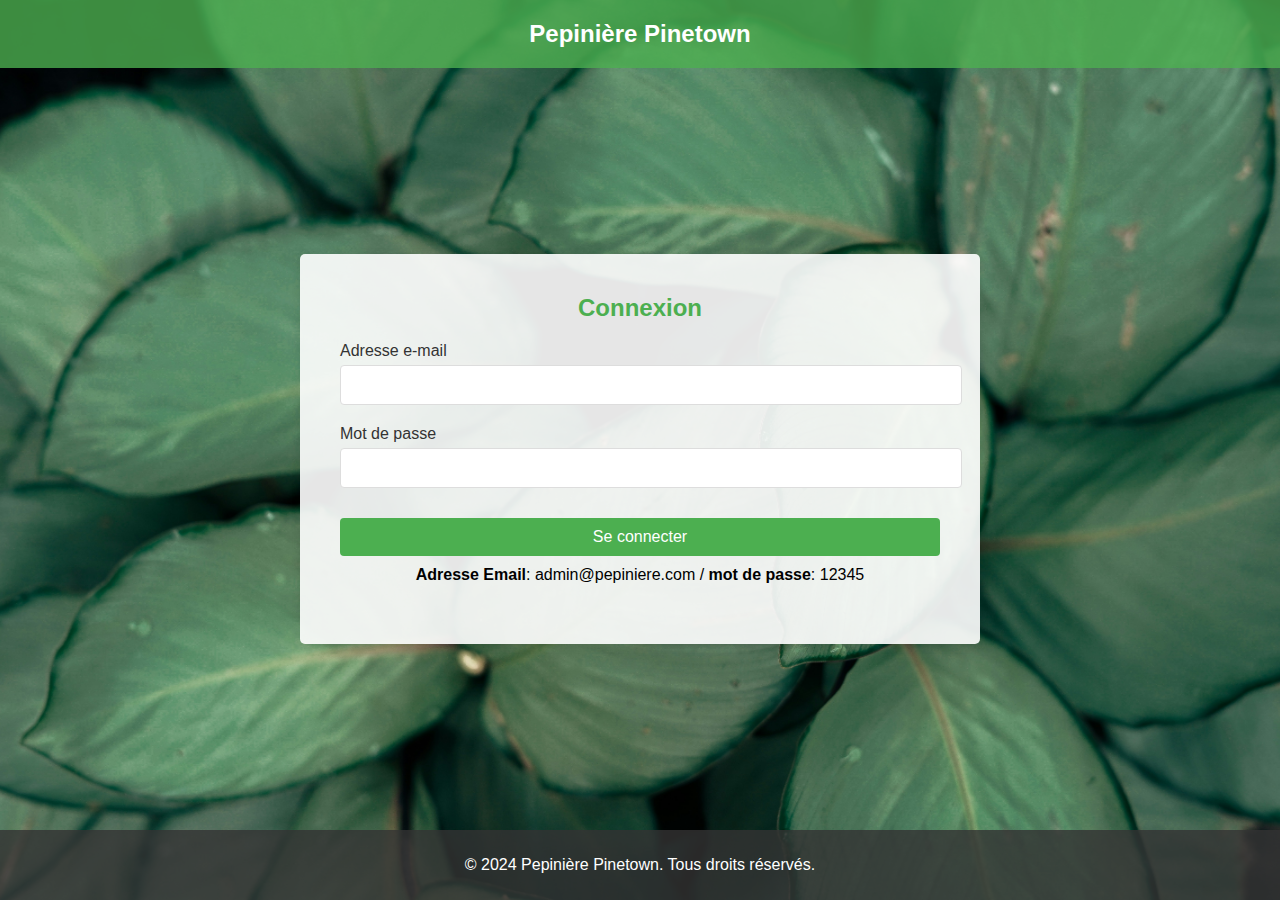
==== admin.html @ a5a7ca80 "Test fichier admin.html" ====
<!DOCTYPE html>
<html lang="fr">
<head>
    <meta charset="UTF-8">
    <meta name="viewport" content="width=device-width, initial-scale=1.0">
    <title>Connexion et Administration i18n - Pepinière Pinetown</title>
    <link href="https://cdnjs.cloudflare.com/ajax/libs/font-awesome/5.15.1/css/all.min.css" rel="stylesheet">
</head>
<body>
    <header>
        <div class="logo">Pepinière Pinetown</div>
    </header>
    
    <main>
        <div id="login-section" class="container">
            <h2>Connexion</h2>
            <form id="login-form">
                <div class="input-group">
                    <label for="email">Adresse e-mail</label>
                    <input type="email" id="email" name="email" required>
                </div>
                <div class="input-group">
                    <label for="password">Mot de passe</label>
                    <input type="password" id="password" name="password" required>
                </div>
                <button type="submit">Se connecter</button>
                <p style="margin-top: 10px; text-align: center;"><strong>Adresse Email</strong>: admin@pepiniere.com / <strong>mot de passe</strong>: 12345</p>
            </form>
            <p id="login-message" class="message"></p>
        </div>

        <div id="admin-section" class="container" style="display: none;">
            <h2>Contenu du fichier de l'array i18n</h2>
            <textarea id="i18n-content" rows="20" readonly></textarea>
            <button id="download-btn">Télécharger i18n.json</button>
            <button id="logout-btn" style="margin-top: 10px; background-color: #f44336;">Déconnexion</button>
        </div>
    </main>

    <footer>
        <p>&copy; 2024 Pepinière Pinetown. Tous droits réservés.</p>
    </footer>

    <style>
        body {
            font-family: Arial, sans-serif;
            margin: 0;
            padding: 0;
            background-image: url('Images/yusron-el-jihan-esd58uv6JpM-unsplash.jpg');
            background-size: cover;
            background-position: center;
            background-repeat: no-repeat;
            background-attachment: fixed;
            display: flex;
            flex-direction: column;
            min-height: 100vh;
        }
        header {
            background-color: rgba(76, 175, 80, 0.8);
            color: white;
            padding: 20px;
            text-align: center;
        }
        .logo {
            font-size: 24px;
            font-weight: bold;
        }
        main {
            flex-grow: 1;
            display: flex;
            justify-content: center;
            align-items: center;
            padding: 20px;
        }
        .container {
            background-color: rgba(255, 255, 255, 0.9);
            padding: 40px;
            border-radius: 5px;
            box-shadow: 0 2px 10px rgba(0,0,0,0.1);
            width: 100%;
            max-width: 600px;
        }
        h2 {
            margin-top: 0;
            color: #4CAF50;
            text-align: center;
        }
        .input-group {
            margin-bottom: 20px;
        }
        label {
            display: block;
            margin-bottom: 5px;
            color: #333;
        }
        input, textarea {
            width: 100%;
            padding: 10px;
            border: 1px solid #ddd;
            border-radius: 4px;
            font-size: 16px;
        }
        textarea {
            resize: vertical;
            font-family: monospace;
            font-size: 14px;
        }
        button {
            width: 100%;
            padding: 10px;
            background-color: #4CAF50;
            color: white;
            border: none;
            border-radius: 4px;
            font-size: 16px;
            cursor: pointer;
            margin-top: 10px;
        }
        button:hover {
            background-color: #45a049;
        }
        footer {
            background-color: rgba(51, 51, 51, 0.8);
            color: white;
            text-align: center;
            padding: 10px;
        }
        .message {
            margin-top: 20px;
            text-align: center;
            font-weight: bold;
        }
        .success {
            color: #4CAF50;
        }
        .error {
            color: #f44336;
        }
    </style>

<script>
    const i18nContent = {
        "fr": {
            "accueil" : {
                "nav": "Accueil"
            },
            "produit" : {
                "arbres": {
                    "nav": "Arbres"
                },
                "fleurs": {
                    "nav": "Fleurs"
                },
                "materiel": {
                    "nav": "Matériel"
                }
            }
        },
        "en": {
            "accueil" : {
                "nav": "Home"
            },
            "produit" : {
                "arbres": {
                    "nav": "Trees"
                },
                "fleurs": {
                    "nav": "Flowers"
                },
                "materiel": {
                    "nav": "Materials"
                }
            }
        }
    };

    document.addEventListener('DOMContentLoaded', function() {
        const loginForm = document.getElementById('login-form');
        const loginSection = document.getElementById('login-section');
        const adminSection = document.getElementById('admin-section');
        const messageElement = document.getElementById('login-message');
        const textarea = document.getElementById('i18n-content');
        const downloadBtn = document.getElementById('download-btn');
        const logoutBtn = document.getElementById('logout-btn');

        loginForm.addEventListener('submit', function(event) {
            event.preventDefault();
            const email = document.getElementById('email').value;
            const password = document.getElementById('password').value;
            
            if (email === 'admin@pepiniere.com' && password === '12345') {
                loginSection.style.display = 'none';
                adminSection.style.display = 'block';
                textarea.value = JSON.stringify(i18nContent, null, 2);
            } else {
                messageElement.textContent = 'Identifiants incorrects. Veuillez réessayer.';
                messageElement.className = 'message error';

                // Effacer le message après 2 secondes
                setTimeout(function() {
                    messageElement.textContent = ''; // Effacer le message
                    messageElement.className = ''; // Retirer la classe
                }, 2000); // 
            }
        });

        downloadBtn.addEventListener('click', function() {
            const blob = new Blob([JSON.stringify(i18nContent, null, 2)], { type: 'application/json' });
            const url = URL.createObjectURL(blob);
            const a = document.createElement('a');
            a.href = url;
            a.download = 'i18n.json';
            document.body.appendChild(a);
            a.click();
            document.body.removeChild(a);
            URL.revokeObjectURL(url);
        });

        logoutBtn.addEventListener('click', function() {
            loginSection.style.display = 'block';
            adminSection.style.display = 'none';
            document.getElementById('email').value = '';
            document.getElementById('password').value = '';
            messageElement.textContent = '';
        });
    });
</script>


</body>
</html>
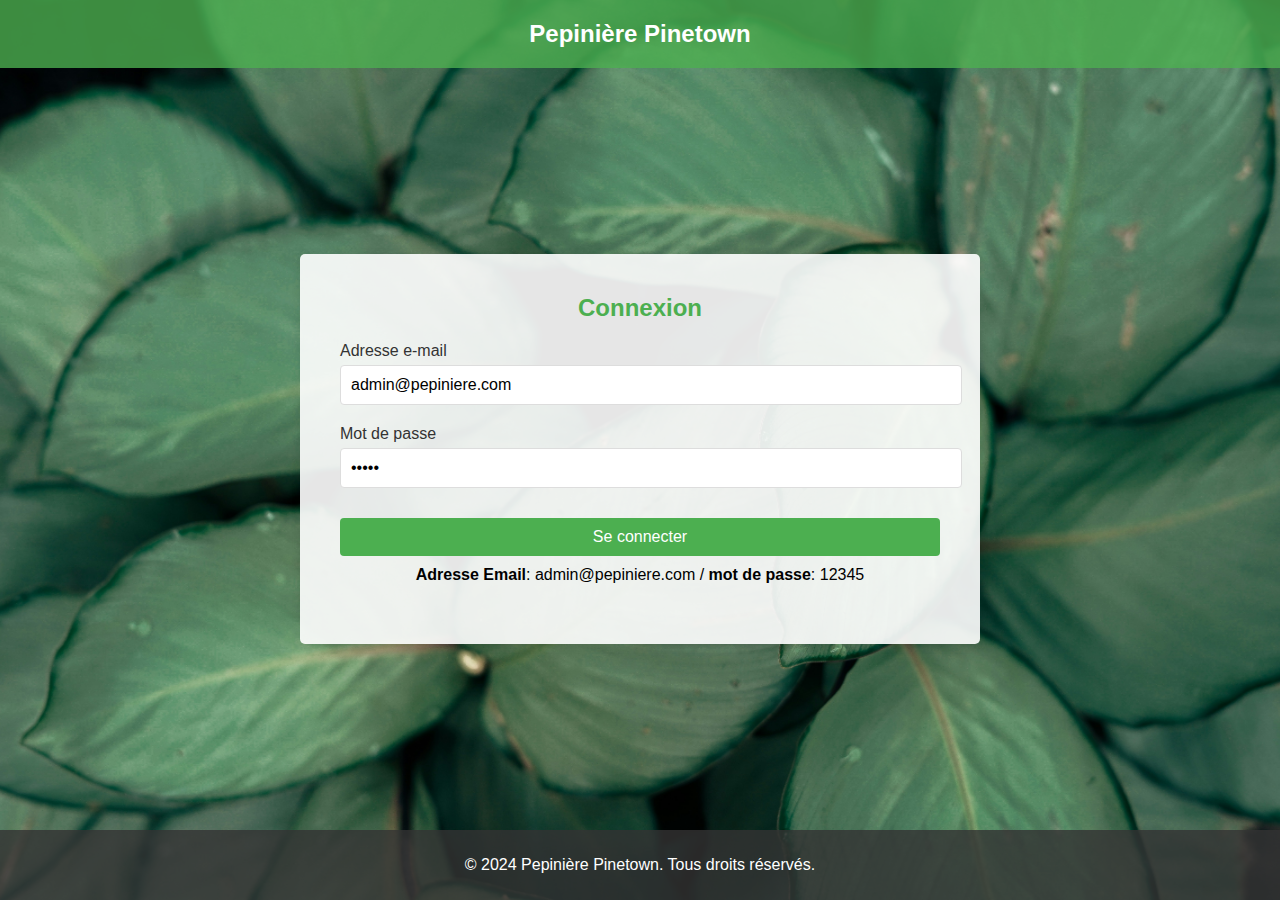
==== commit 9968764f: "Modification du JSON FILE" ====
--- a/admin.html
+++ b/admin.html
@@ -17,11 +17,11 @@
             <form id="login-form">
                 <div class="input-group">
                     <label for="email">Adresse e-mail</label>
-                    <input type="email" id="email" name="email" required>
+                    <input type="email" id="email" name="email" required value="admin@pepiniere.com">
                 </div>
                 <div class="input-group">
                     <label for="password">Mot de passe</label>
-                    <input type="password" id="password" name="password" required>
+                    <input type="password" id="password" name="password" required value="12345">
                 </div>
                 <button type="submit">Se connecter</button>
                 <p style="margin-top: 10px; text-align: center;"><strong>Adresse Email</strong>: admin@pepiniere.com / <strong>mot de passe</strong>: 12345</p>
@@ -31,8 +31,10 @@
 
         <div id="admin-section" class="container" style="display: none;">
             <h2>Contenu du fichier de l'array i18n</h2>
-            <textarea id="i18n-content" rows="20" readonly></textarea>
+            <textarea id="i18n-content" rows="20"></textarea>
             <button id="download-btn">Télécharger i18n.json</button>
+            <button id="upload-btn"> Upload i18n.json</button>
+            <button id="reset-btn" style="margin-top: 10px; background-color: rgb(47, 124, 73);">Réinitialiser</button>
             <button id="logout-btn" style="margin-top: 10px; background-color: #f44336;">Déconnexion</button>
         </div>
     </main>
@@ -138,41 +140,9 @@
         }
     </style>
 
+<script src="i18n.js"></script>
 <script>
-    const i18nContent = {
-        "fr": {
-            "accueil" : {
-                "nav": "Accueil"
-            },
-            "produit" : {
-                "arbres": {
-                    "nav": "Arbres"
-                },
-                "fleurs": {
-                    "nav": "Fleurs"
-                },
-                "materiel": {
-                    "nav": "Matériel"
-                }
-            }
-        },
-        "en": {
-            "accueil" : {
-                "nav": "Home"
-            },
-            "produit" : {
-                "arbres": {
-                    "nav": "Trees"
-                },
-                "fleurs": {
-                    "nav": "Flowers"
-                },
-                "materiel": {
-                    "nav": "Materials"
-                }
-            }
-        }
-    };
+    let i18nContent = null;
 
     document.addEventListener('DOMContentLoaded', function() {
         const loginForm = document.getElementById('login-form');
@@ -182,8 +152,10 @@
         const textarea = document.getElementById('i18n-content');
         const downloadBtn = document.getElementById('download-btn');
         const logoutBtn = document.getElementById('logout-btn');
-
-        loginForm.addEventListener('submit', function(event) {
+        const uploadBtn = document.getElementById('upload-btn');
+        const resetBtn = document.getElementById('reset-btn');
+
+        loginForm.addEventListener('submit', async function(event) {
             event.preventDefault();
             const email = document.getElementById('email').value;
             const password = document.getElementById('password').value;
@@ -191,7 +163,8 @@
             if (email === 'admin@pepiniere.com' && password === '12345') {
                 loginSection.style.display = 'none';
                 adminSection.style.display = 'block';
-                textarea.value = JSON.stringify(i18nContent, null, 2);
+                i18nContent = await _i18N.evaluate(); // Récupérer le contenu du fichier JSON
+                textarea.value = JSON.stringify(i18nContent, null, 2); // Convertir le fichier JSON en chaîne de caractères
             } else {
                 messageElement.textContent = 'Identifiants incorrects. Veuillez réessayer.';
                 messageElement.className = 'message error';
@@ -204,16 +177,45 @@
             }
         });
 
+        function isJSONValid(json) {
+            try {
+                return JSON.parse(json);
+            } catch (error) {
+                return false;
+            }
+        }
+        
         downloadBtn.addEventListener('click', function() {
-            const blob = new Blob([JSON.stringify(i18nContent, null, 2)], { type: 'application/json' });
-            const url = URL.createObjectURL(blob);
-            const a = document.createElement('a');
-            a.href = url;
-            a.download = 'i18n.json';
-            document.body.appendChild(a);
-            a.click();
-            document.body.removeChild(a);
-            URL.revokeObjectURL(url);
+            if (isJSONValid(textarea.value)) {
+                const blob = new Blob([textarea.value], { type: 'application/json' });
+                const url = URL.createObjectURL(blob);
+                const a = document.createElement('a');
+                a.href = url;
+                a.download = 'i18n.json';
+                document.body.appendChild(a);
+                a.click();
+                document.body.removeChild(a);
+                URL.revokeObjectURL(url);
+            } else {
+                alert("Le contenu n'est pas valide. Veuillez vérifier le JSON.");
+            }
+        });
+
+        uploadBtn.addEventListener('click', function() {
+            let i18nContent = isJSONValid(textarea.value);
+            if (i18nContent) {
+                i18nContent = JSON.parse(textarea.value);
+                _i18N.saveToLocalStorage(i18nContent);
+                alert("Fichier i18n.json mise à jour avec succès.");
+            } else {
+                alert("Le contenu n'est pas valide. Veuillez vérifier le JSON.");
+            }
+        });
+
+        resetBtn.addEventListener('click', async function() {
+            i18nContent = await _i18N.resetToDefault(); // Récupérer le contenu du fichier JSON
+            textarea.value = JSON.stringify(i18nContent, null, 2); // Convertir le fichier JSON en chaîne de caractères
+            alert("Fichier i18n.json réinitialisé avec succès.");
         });
 
         logoutBtn.addEventListener('click', function() {
@@ -223,6 +225,7 @@
             document.getElementById('password').value = '';
             messageElement.textContent = '';
         });
+        
     });
 </script>
 
